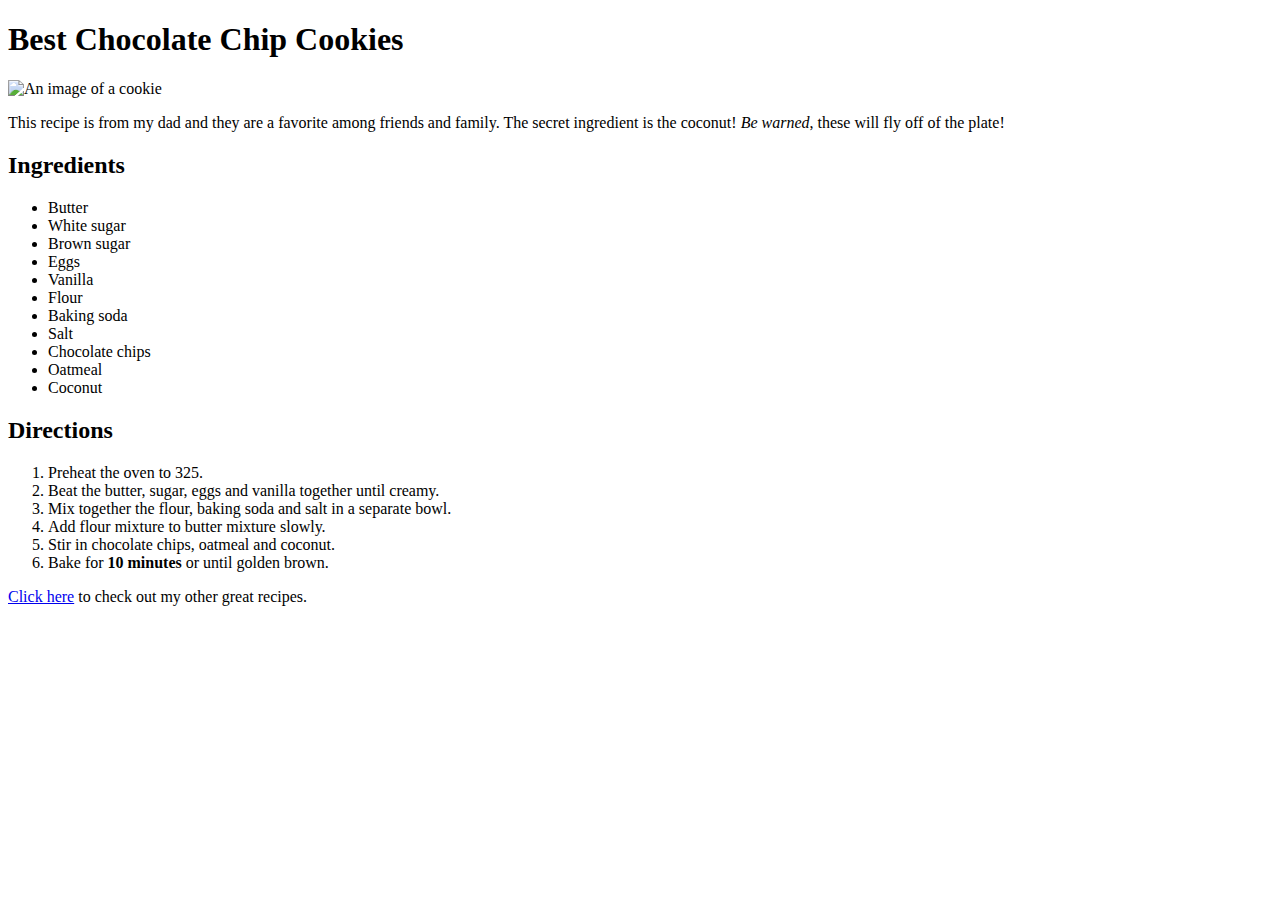
==== index.html @ 0db91455 "Change name of cookie-recipe.html file to index.html." ====
<!DOCTYPE html>

<html>
  <head>
    <meta charset="utf-8">
    <title> Best Chocolate Chip Cookies </title>
  </head>

  <body>
    <h1>Best Chocolate Chip Cookies</h1>
    <img src="http://lorempixel.com/400/200/" alt="An image of a cookie" />
    <p>This recipe is from my dad and they are a favorite among friends and family. The secret ingredient is the coconut! <em>Be warned</em>, these will fly off of the plate!</p>
    <!-- Add in section about history of cookies? <h3> History of cookies </h3> <p>Most people don't know the complicated past of the cookie. FINISH -->

    <h2>Ingredients</h2>
    <ul>
      <li>Butter</li>
      <li>White sugar</li>
      <li>Brown sugar</li>
      <li>Eggs</li>
      <li>Vanilla</li>
      <li>Flour</li>
      <li>Baking soda</li>
      <li>Salt</li>
      <li>Chocolate chips</li>
      <li>Oatmeal</li>
      <li>Coconut</li>
    </ul>

    <h2>Directions</h2>
    <ol>
      <li>Preheat the oven to 325.</li>
      <li>Beat the butter, sugar, eggs and vanilla together until creamy.</li>
      <li>Mix together the flour, baking soda and salt in a separate bowl.</li>
      <li>Add flour mixture to butter mixture slowly.</li>
      <li>Stir in chocolate chips, oatmeal and coconut.</li>
      <li>Bake for <strong>10 minutes</strong> or until golden brown.</li>
    </ol>

    <p><a href="http://allrecipes.com">Click here</a> to check out my other great recipes.</p>
  </body>
</html>
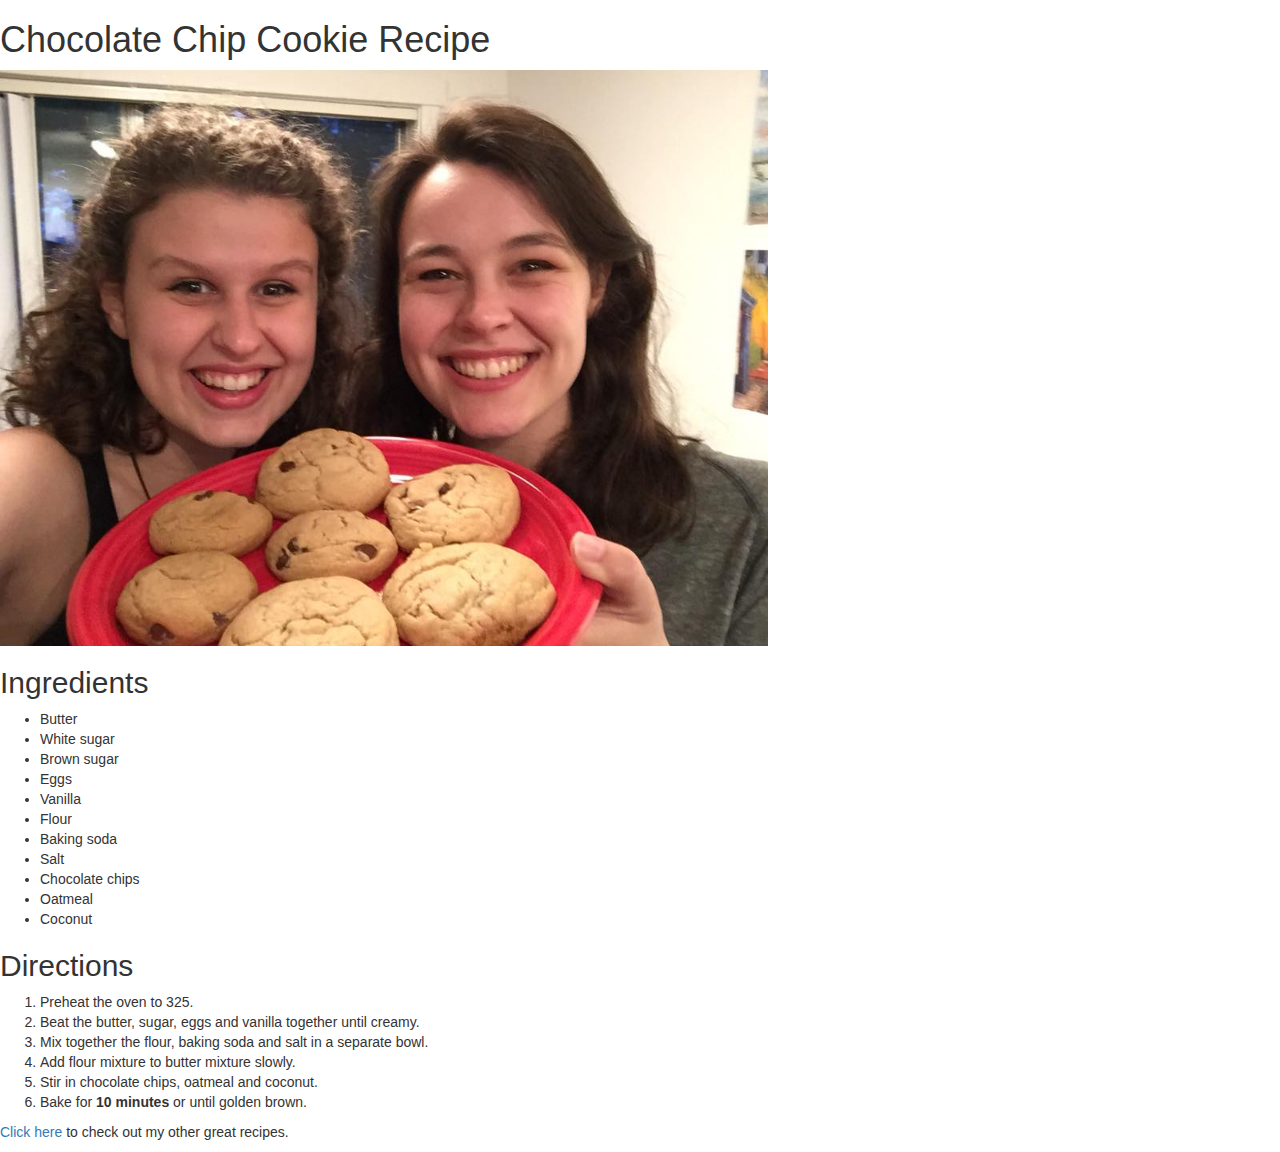
==== commit d00b09b6: "Add css files, change image, start updating text." ====
--- a/index.html
+++ b/index.html
@@ -1,17 +1,13 @@
 <!DOCTYPE html>
-
 <html>
   <head>
-    <meta charset="utf-8">
-    <title> Best Chocolate Chip Cookies </title>
+    <link href="css/bootstrap.min.css" rel="stylesheet" type="text/css">
+    <link href="css/styles.css" rel="stylesheet" type="text/css">
+    <title>Chocolate Chip Cookie Recipe</title>
   </head>
-
   <body>
-    <h1>Best Chocolate Chip Cookies</h1>
-    <img src="http://lorempixel.com/400/200/" alt="An image of a cookie" />
-    <p>This recipe is from my dad and they are a favorite among friends and family. The secret ingredient is the coconut! <em>Be warned</em>, these will fly off of the plate!</p>
-    <!-- Add in section about history of cookies? <h3> History of cookies </h3> <p>Most people don't know the complicated past of the cookie. FINISH -->
-
+    <h1>Chocolate Chip Cookie Recipe</h1>
+    <img src="cookies.jpg" alt="An image of two smiling women holding a plate of chocolate chip cookies."/>
     <h2>Ingredients</h2>
     <ul>
       <li>Butter</li>
--- a/css/styles.css
+++ b/css/styles.css
@@ -0,0 +1,4 @@
+img {
+  width: 60%;
+  height: auto;
+}
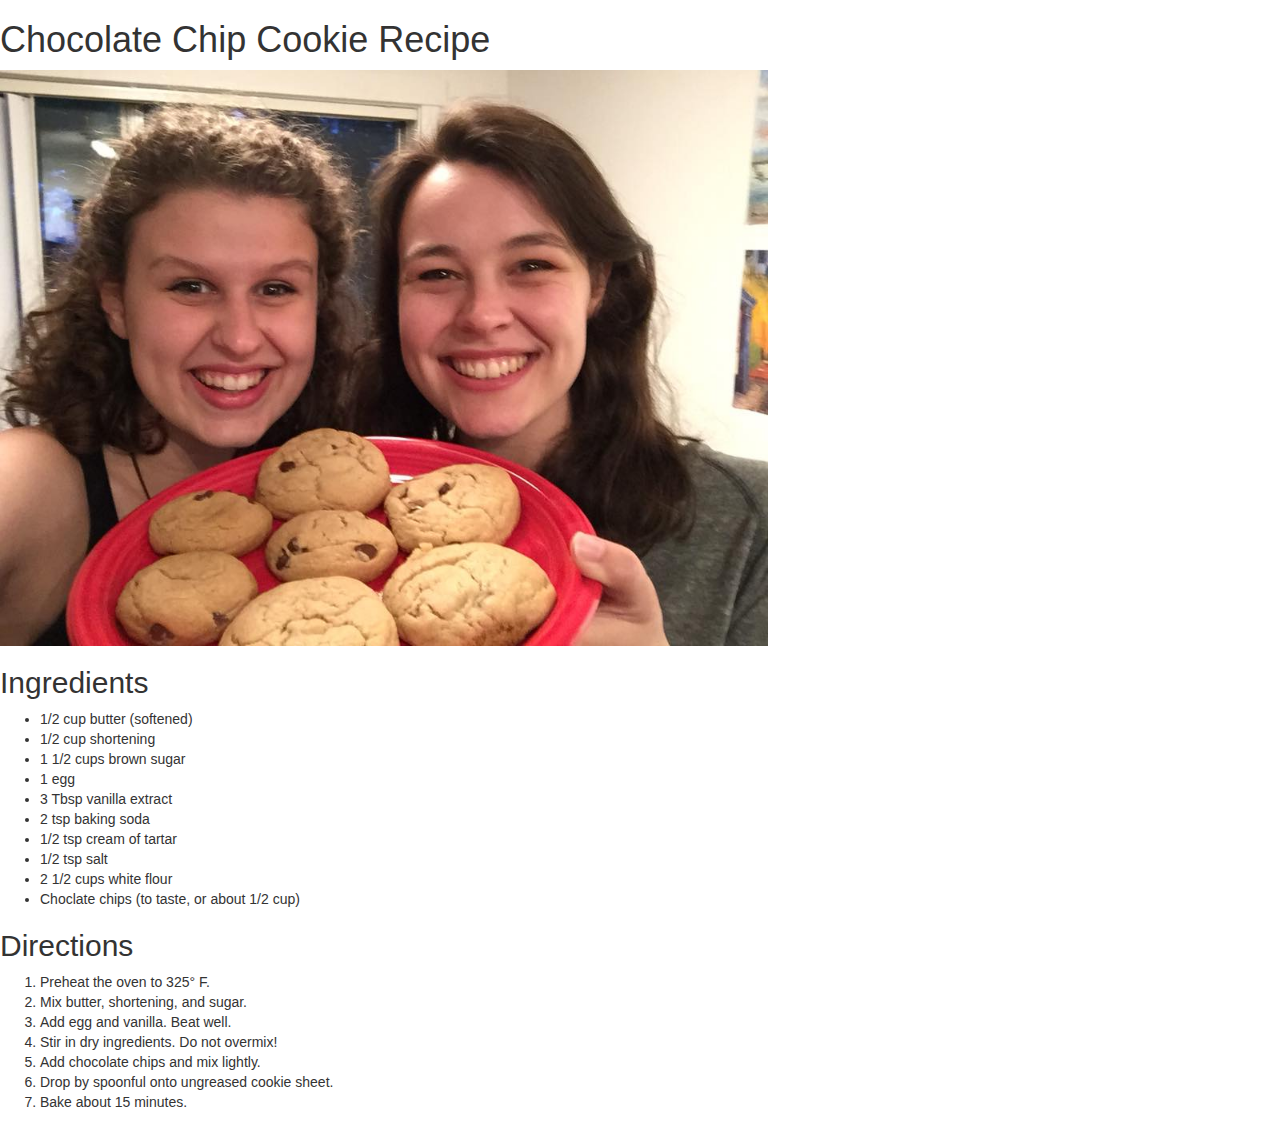
==== commit 0e288939: "Update cookie recipe text." ====
--- a/index.html
+++ b/index.html
@@ -10,29 +10,26 @@
     <img src="cookies.jpg" alt="An image of two smiling women holding a plate of chocolate chip cookies."/>
     <h2>Ingredients</h2>
     <ul>
-      <li>Butter</li>
-      <li>White sugar</li>
-      <li>Brown sugar</li>
-      <li>Eggs</li>
-      <li>Vanilla</li>
-      <li>Flour</li>
-      <li>Baking soda</li>
-      <li>Salt</li>
-      <li>Chocolate chips</li>
-      <li>Oatmeal</li>
-      <li>Coconut</li>
+      <li>1/2 cup butter (softened)</li>
+      <li>1/2 cup shortening</li>
+      <li>1 1/2 cups brown sugar</li>
+      <li>1 egg</li>
+      <li>3 Tbsp vanilla extract</li>
+      <li>2 tsp baking soda</li>
+      <li>1/2 tsp cream of tartar</li>
+      <li>1/2 tsp salt</li>
+      <li>2 1/2 cups white flour</li>
+      <li>Choclate chips (to taste, or about 1/2 cup)</li>
     </ul>
-
     <h2>Directions</h2>
     <ol>
-      <li>Preheat the oven to 325.</li>
-      <li>Beat the butter, sugar, eggs and vanilla together until creamy.</li>
-      <li>Mix together the flour, baking soda and salt in a separate bowl.</li>
-      <li>Add flour mixture to butter mixture slowly.</li>
-      <li>Stir in chocolate chips, oatmeal and coconut.</li>
-      <li>Bake for <strong>10 minutes</strong> or until golden brown.</li>
+      <li>Preheat the oven to 325&#176; F.</li>
+      <li>Mix butter, shortening, and sugar.</li>
+      <li>Add egg and vanilla. Beat well.</li>
+      <li>Stir in dry ingredients. Do not overmix!</li>
+      <li>Add chocolate chips and mix lightly.</li>
+      <li>Drop by spoonful onto ungreased cookie sheet.</li>
+      <li>Bake about 15 minutes.</li>
     </ol>
-
-    <p><a href="http://allrecipes.com">Click here</a> to check out my other great recipes.</p>
   </body>
 </html>
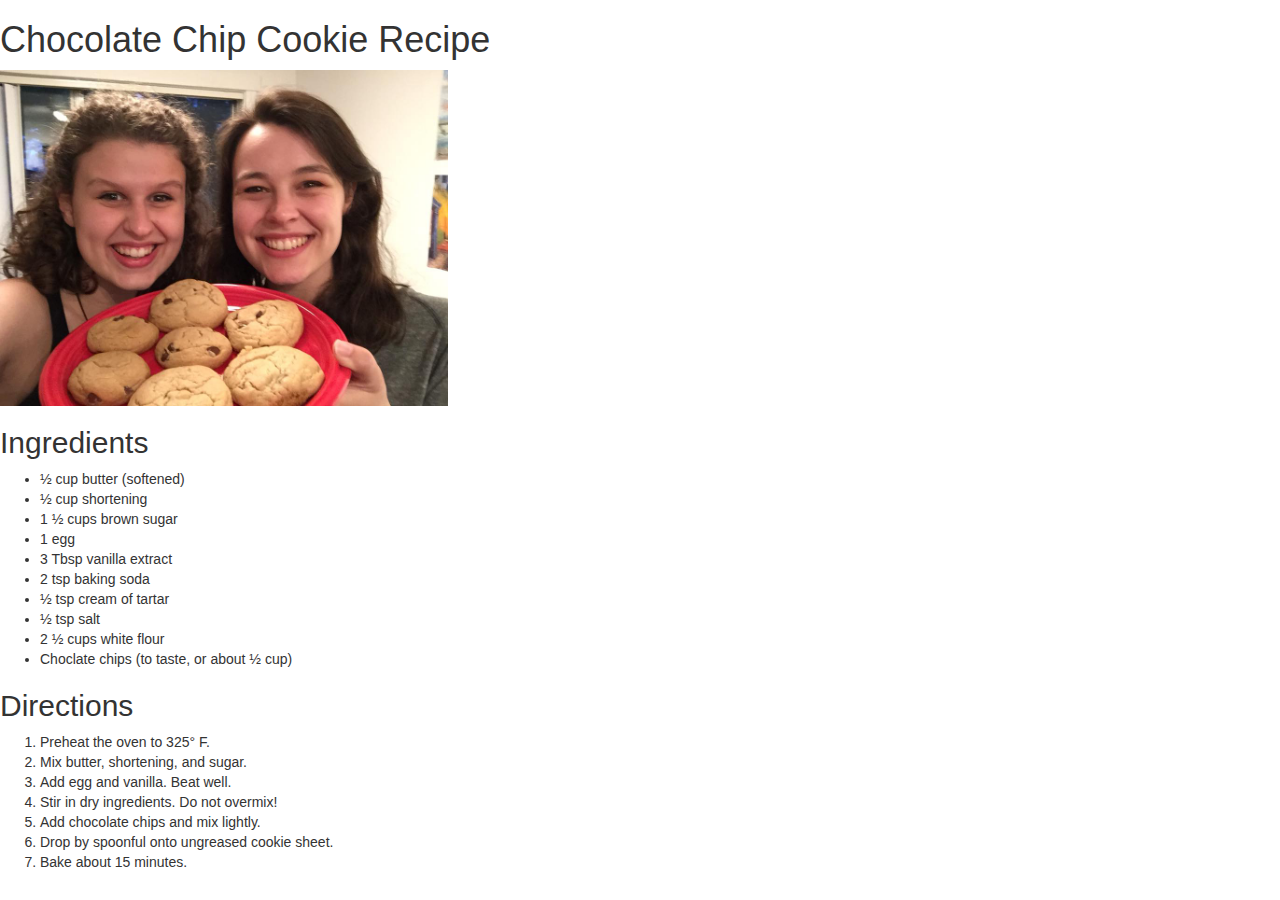
==== commit 305e958a: "Add html symbol for 1/2." ====
--- a/index.html
+++ b/index.html
@@ -10,16 +10,16 @@
     <img src="cookies.jpg" alt="An image of two smiling women holding a plate of chocolate chip cookies."/>
     <h2>Ingredients</h2>
     <ul>
-      <li>1/2 cup butter (softened)</li>
-      <li>1/2 cup shortening</li>
-      <li>1 1/2 cups brown sugar</li>
+      <li>&#189; cup butter (softened)</li>
+      <li>&#189; cup shortening</li>
+      <li>1 &#189; cups brown sugar</li>
       <li>1 egg</li>
       <li>3 Tbsp vanilla extract</li>
       <li>2 tsp baking soda</li>
-      <li>1/2 tsp cream of tartar</li>
-      <li>1/2 tsp salt</li>
-      <li>2 1/2 cups white flour</li>
-      <li>Choclate chips (to taste, or about 1/2 cup)</li>
+      <li>&#189; tsp cream of tartar</li>
+      <li>&#189; tsp salt</li>
+      <li>2 &#189; cups white flour</li>
+      <li>Choclate chips (to taste, or about &#189; cup)</li>
     </ul>
     <h2>Directions</h2>
     <ol>
--- a/css/styles.css
+++ b/css/styles.css
@@ -1,4 +1,4 @@
 img {
-  width: 60%;
+  width: 35%;
   height: auto;
 }
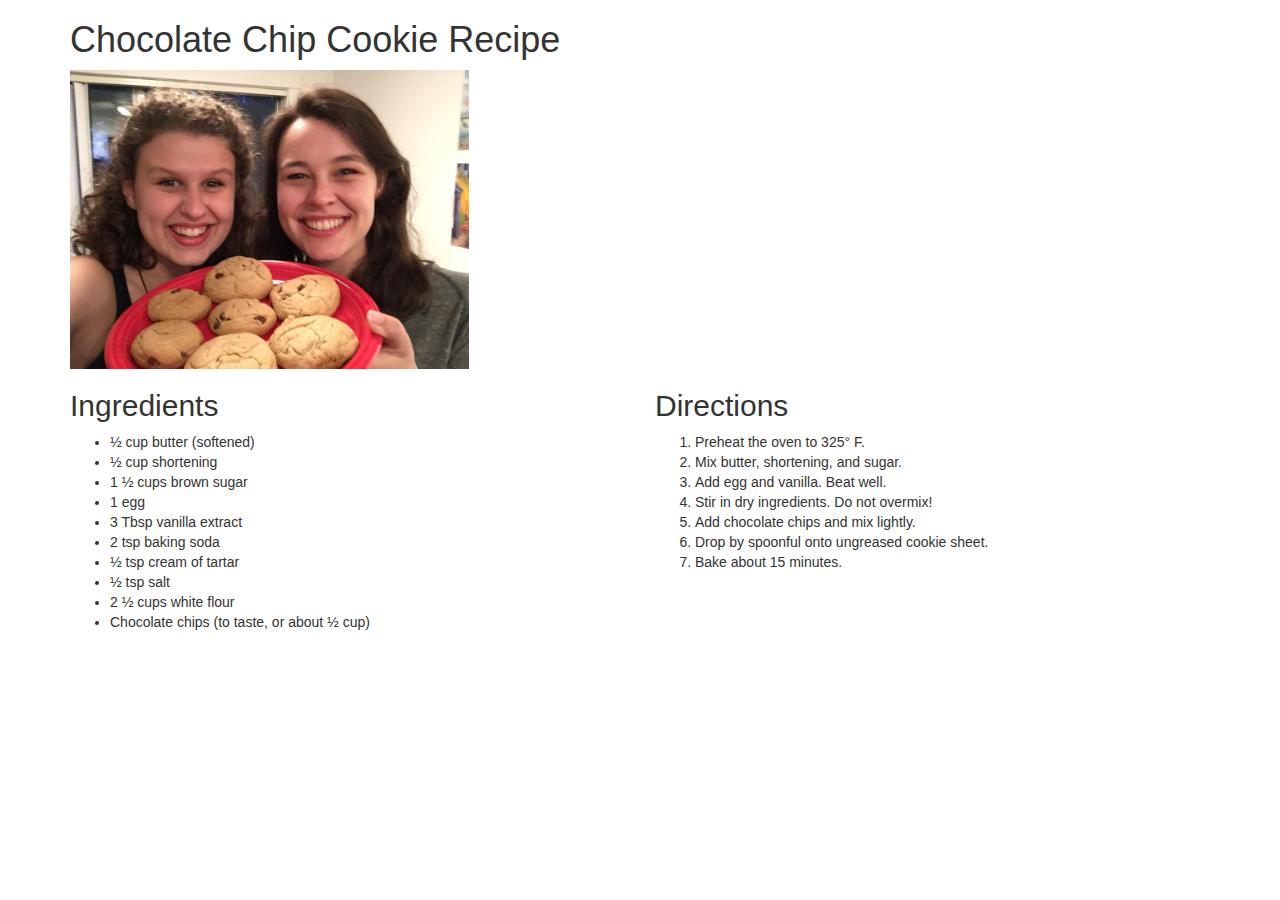
==== commit 573c3b46: "Add grid structure." ====
--- a/index.html
+++ b/index.html
@@ -6,30 +6,38 @@
     <title>Chocolate Chip Cookie Recipe</title>
   </head>
   <body>
-    <h1>Chocolate Chip Cookie Recipe</h1>
-    <img src="cookies.jpg" alt="An image of two smiling women holding a plate of chocolate chip cookies."/>
-    <h2>Ingredients</h2>
-    <ul>
-      <li>&#189; cup butter (softened)</li>
-      <li>&#189; cup shortening</li>
-      <li>1 &#189; cups brown sugar</li>
-      <li>1 egg</li>
-      <li>3 Tbsp vanilla extract</li>
-      <li>2 tsp baking soda</li>
-      <li>&#189; tsp cream of tartar</li>
-      <li>&#189; tsp salt</li>
-      <li>2 &#189; cups white flour</li>
-      <li>Choclate chips (to taste, or about &#189; cup)</li>
-    </ul>
-    <h2>Directions</h2>
-    <ol>
-      <li>Preheat the oven to 325&#176; F.</li>
-      <li>Mix butter, shortening, and sugar.</li>
-      <li>Add egg and vanilla. Beat well.</li>
-      <li>Stir in dry ingredients. Do not overmix!</li>
-      <li>Add chocolate chips and mix lightly.</li>
-      <li>Drop by spoonful onto ungreased cookie sheet.</li>
-      <li>Bake about 15 minutes.</li>
-    </ol>
+    <div class="container">
+      <h1>Chocolate Chip Cookie Recipe</h1>
+      <img src="cookies.jpg" alt="A photo of two smiling friends holding a plate of chocolate chip cookies."/>
+      <div class="row">
+        <div class="col-md-6">
+          <h2>Ingredients</h2>
+          <ul>
+            <li>&#189; cup butter (softened)</li>
+            <li>&#189; cup shortening</li>
+            <li>1 &#189; cups brown sugar</li>
+            <li>1 egg</li>
+            <li>3 Tbsp vanilla extract</li>
+            <li>2 tsp baking soda</li>
+            <li>&#189; tsp cream of tartar</li>
+            <li>&#189; tsp salt</li>
+            <li>2 &#189; cups white flour</li>
+            <li>Chocolate chips (to taste, or about &#189; cup)</li>
+          </ul>
+        </div>
+        <div class="col-md-6">
+          <h2>Directions</h2>
+          <ol>
+            <li>Preheat the oven to 325&#176; F.</li>
+            <li>Mix butter, shortening, and sugar.</li>
+            <li>Add egg and vanilla. Beat well.</li>
+            <li>Stir in dry ingredients. Do not overmix!</li>
+            <li>Add chocolate chips and mix lightly.</li>
+            <li>Drop by spoonful onto ungreased cookie sheet.</li>
+            <li>Bake about 15 minutes.</li>
+          </ol>
+        </div>
+      </div>
+    </div>
   </body>
 </html>
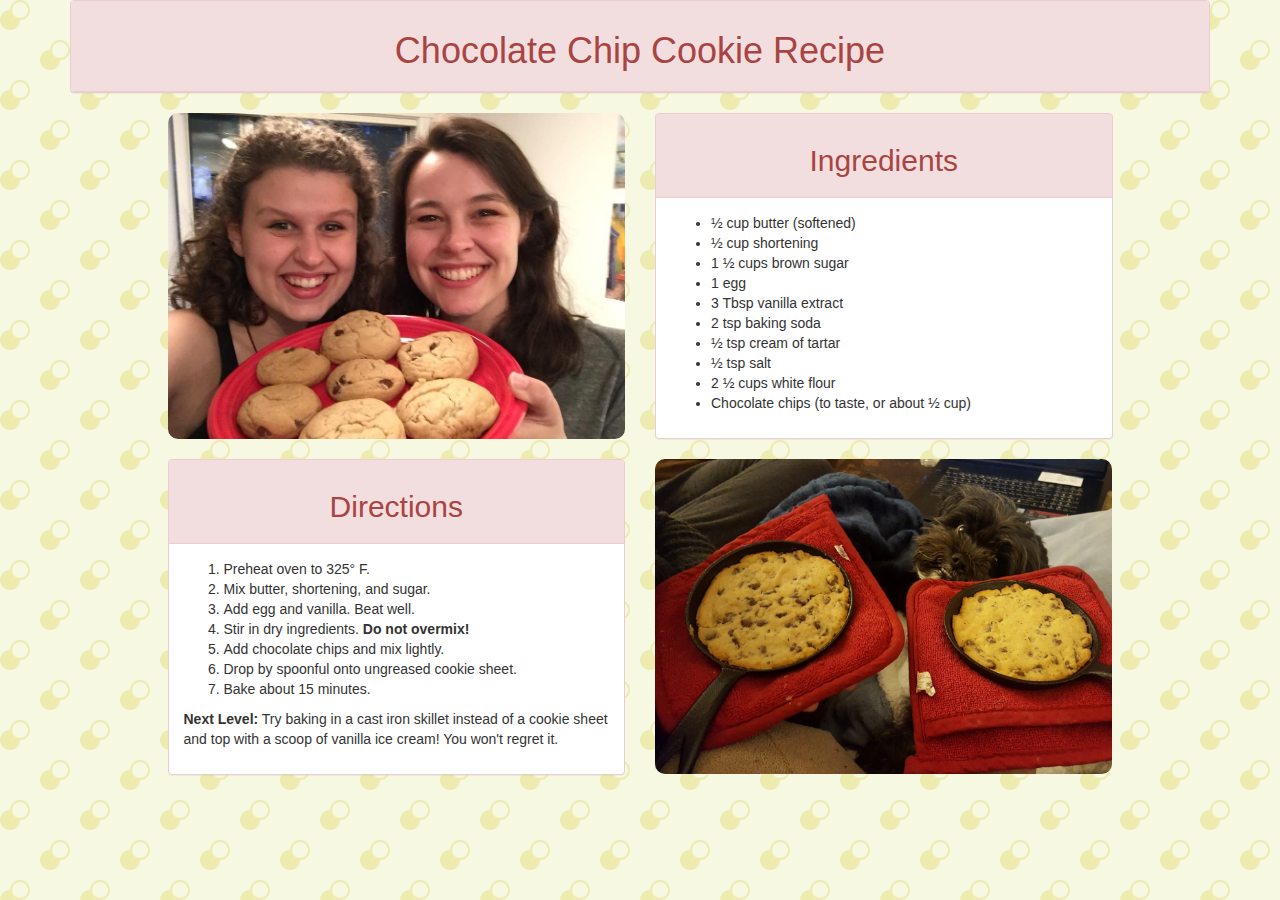
==== commit bc6e60dc: "Add second image and adjust grid structure." ====
--- a/index.html
+++ b/index.html
@@ -7,35 +7,59 @@
   </head>
   <body>
     <div class="container">
-      <h1>Chocolate Chip Cookie Recipe</h1>
-      <img src="cookies.jpg" alt="A photo of two smiling friends holding a plate of chocolate chip cookies."/>
+      <div class="panel panel-danger">
+        <div class="panel-heading">
+          <h1>Chocolate Chip Cookie Recipe</h1>
+        </div>
+      </div>
       <div class="row">
-        <div class="col-md-6">
-          <h2>Ingredients</h2>
-          <ul>
-            <li>&#189; cup butter (softened)</li>
-            <li>&#189; cup shortening</li>
-            <li>1 &#189; cups brown sugar</li>
-            <li>1 egg</li>
-            <li>3 Tbsp vanilla extract</li>
-            <li>2 tsp baking soda</li>
-            <li>&#189; tsp cream of tartar</li>
-            <li>&#189; tsp salt</li>
-            <li>2 &#189; cups white flour</li>
-            <li>Chocolate chips (to taste, or about &#189; cup)</li>
-          </ul>
+        <div class="col-md-5 col-md-offset-1">
+          <img class="img-responsive" src="img/cookies.jpg" alt="A photo of two smiling friends holding a plate of chocolate chip cookies."/>
         </div>
-        <div class="col-md-6">
-          <h2>Directions</h2>
-          <ol>
-            <li>Preheat the oven to 325&#176; F.</li>
-            <li>Mix butter, shortening, and sugar.</li>
-            <li>Add egg and vanilla. Beat well.</li>
-            <li>Stir in dry ingredients. Do not overmix!</li>
-            <li>Add chocolate chips and mix lightly.</li>
-            <li>Drop by spoonful onto ungreased cookie sheet.</li>
-            <li>Bake about 15 minutes.</li>
-          </ol>
+        <div class="col-md-5">
+          <div class="panel panel-danger">
+            <div class="panel-heading">
+              <h2>Ingredients</h2>
+            </div>
+            <div class="panel-body">
+              <ul>
+                <li>&#189; cup butter (softened)</li>
+                <li>&#189; cup shortening</li>
+                <li>1 &#189; cups brown sugar</li>
+                <li>1 egg</li>
+                <li>3 Tbsp vanilla extract</li>
+                <li>2 tsp baking soda</li>
+                <li>&#189; tsp cream of tartar</li>
+                <li>&#189; tsp salt</li>
+                <li>2 &#189; cups white flour</li>
+                <li>Chocolate chips (to taste, or about &#189; cup)</li>
+              </ul>
+            </div>
+          </div>
+        </div>
+      </div>
+      <div class ="row">
+        <div class="col-md-5 col-md-offset-1">
+          <div class="panel panel-danger">
+            <div class="panel-heading">
+              <h2>Directions</h2>
+            </div>
+            <div class="panel-body">
+              <ol>
+                <li>Preheat oven to 325&#176; F.</li>
+                <li>Mix butter, shortening, and sugar.</li>
+                <li>Add egg and vanilla. Beat well.</li>
+                <li>Stir in dry ingredients. <strong>Do not overmix!</strong></li>
+                <li>Add chocolate chips and mix lightly.</li>
+                <li>Drop by spoonful onto ungreased cookie sheet.</li>
+                <li>Bake about 15 minutes.</li>
+              </ol>
+              <p><strong>Next Level:</strong> Try baking in a cast iron skillet instead of a cookie sheet and top with a scoop of vanilla ice cream! You won't regret it.</p>
+            </div>
+          </div>
+        </div>
+        <div class="col-md-5">
+          <img class="img-responsive" src="img/cast.jpg" alt="A photo of two small cast iron skillets holding freshly baked cookies with a wide-eyed dog looking over its shoulder at them.">
         </div>
       </div>
     </div>
--- a/css/styles.css
+++ b/css/styles.css
@@ -1,4 +1,17 @@
 img {
-  width: 35%;
-  height: auto;
+  border-radius: 10px;
 }
+
+h2 {
+  text-align: center;
+}
+
+h1 {
+  text-align: center;
+}
+
+body {
+  background-attachment: fixed;
+  background-color: #f6f8e1;
+  background-image: url("data:image/svg+xml,%3Csvg width='80' height='80' viewBox='0 0 80 80' xmlns='http://www.w3.org/2000/svg'%3E%3Cg fill='none' fill-rule='evenodd'%3E%3Cg fill='%23d0c00c' fill-opacity='0.24'%3E%3Cpath d='M50 50c0-5.523 4.477-10 10-10s10 4.477 10 10-4.477 10-10 10c0 5.523-4.477 10-10 10s-10-4.477-10-10 4.477-10 10-10zM10 10c0-5.523 4.477-10 10-10s10 4.477 10 10-4.477 10-10 10c0 5.523-4.477 10-10 10S0 25.523 0 20s4.477-10 10-10zm10 8c4.418 0 8-3.582 8-8s-3.582-8-8-8-8 3.582-8 8 3.582 8 8 8zm40 40c4.418 0 8-3.582 8-8s-3.582-8-8-8-8 3.582-8 8 3.582 8 8 8z' /%3E%3C/g%3E%3C/g%3E%3C/svg%3E");
+}
